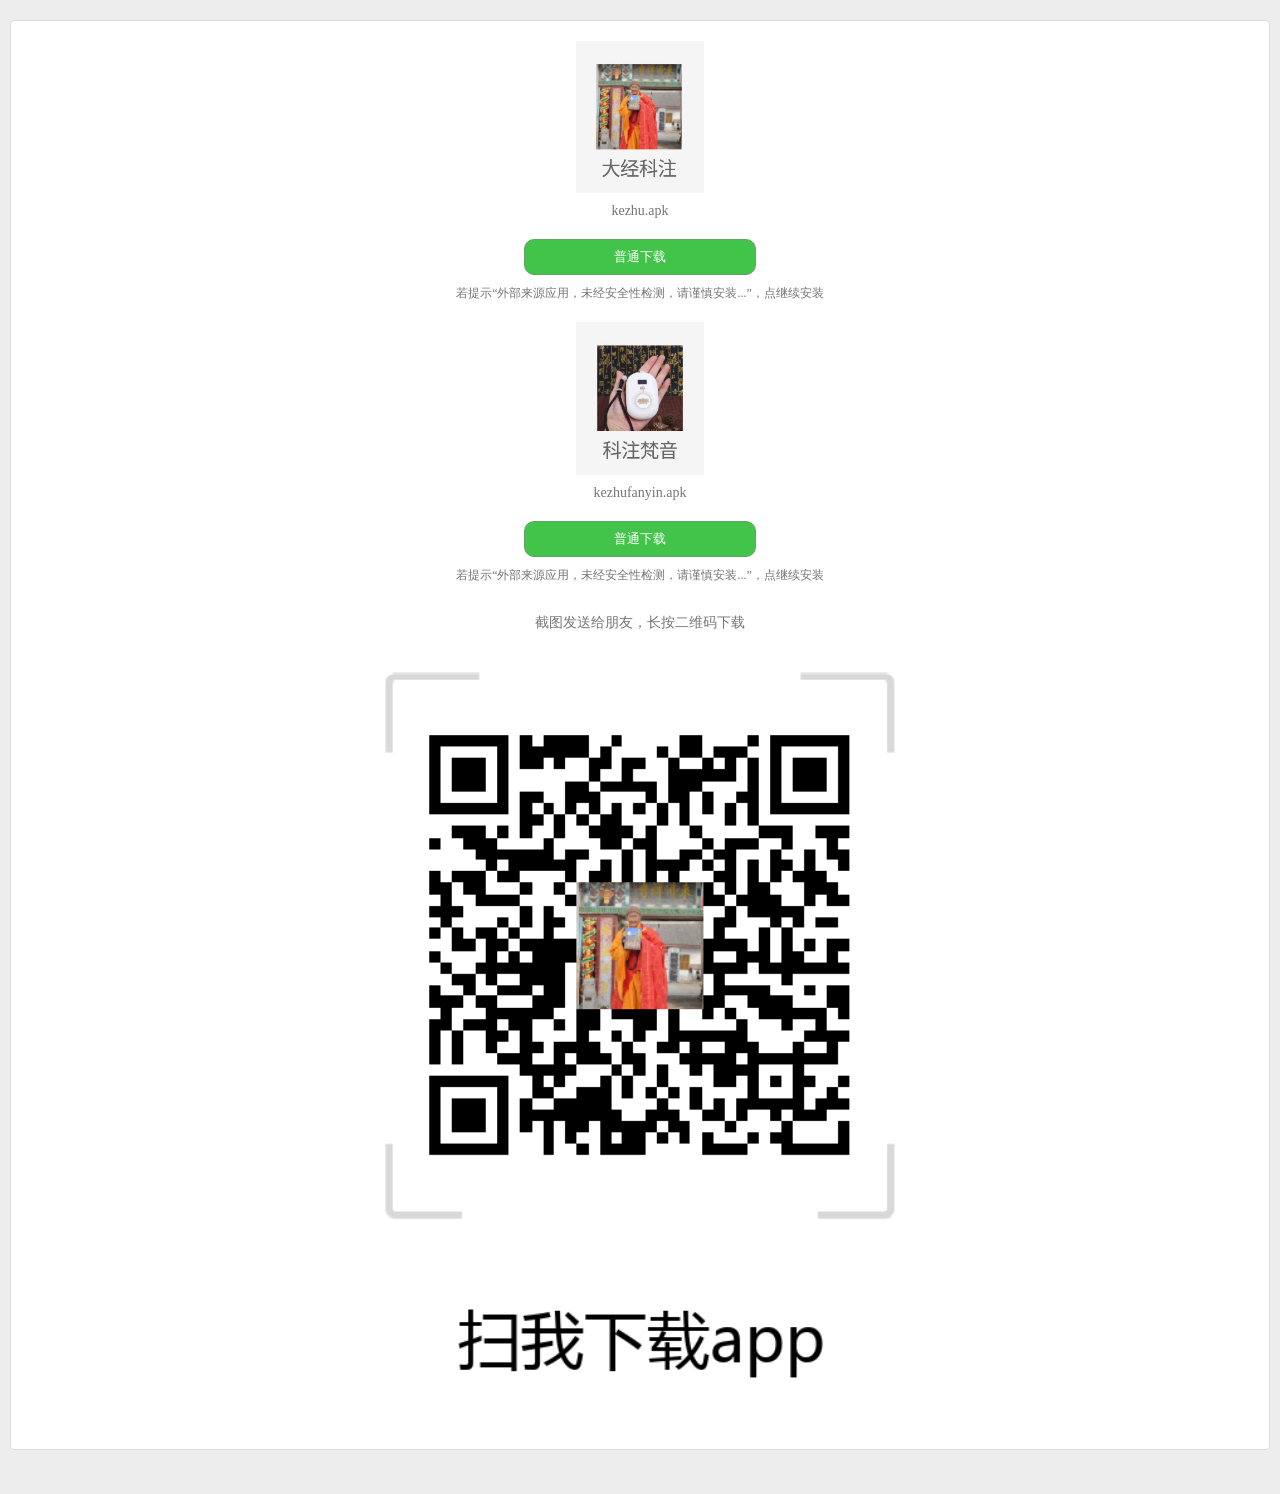
==== html/download.html @ c01cf529 "1" ====
<!DOCTYPE html>
<!-- saved from url=(0169)http://qr66387.fx.sj.360.cn/qing/softDU?sid=&apk=http%3A%2F%2Fwww.time24.cn%2Fkezhu.apk&name=&logo=&size=2017799&ref=seapk&sign=5f3b291bf8f07e0d470fd01333bbb74b&v=140121 -->
<html><head><meta http-equiv="Content-Type" content="text/html; charset=UTF-8">

    <meta name="viewport" content="width=device-width,initial-scale=1.0,maximum-scale=1.0,user-scalable=no">
    <title>安全下载</title>
    <style type="text/css">
        body,dl,dd,h1,h2,h3,h4,h5,h6,p,form,input,span {margin: 0; padding: 0 } ul,ol {margin: 0; padding: 0 } table,td,th {border-collapse: collapse } ol,ul,li {list-style: none } h1,h2,h3,h4 {font-size: 100% } img,input,textarea {vertical-align: middle; border: 0 } a {text-decoration: none; outline: 0; -webkit-tap-highlight-color: rgba(0,0,0,0) } a:hover {text-decoration: none }

        body {font-size: 14px; background: #ededed; padding: 10px; padding-top: 0;color: #757575; }

        header, section,aside, footer,article {display: block;}

        .box {
            display: none;position: relative;
            margin:0 auto;margin-top: 20px;padding:20px 0;padding-bottom: 0;
            text-align: center;
            border:1px solid #dbdbdb;background: #fff;border-radius: 4px;
        }
        .app-title {margin-top: 10px;}
        .app-logo { width: 8rem;}
        .btns {
            margin-top: 20px;
            padding-bottom:10px;
            text-align: center;
        }

        .btns a {
            display: block;
            border-radius: 10px;
            width: 230px;
            margin: 0 auto;
            height: 34px;
            line-height: 34px;
            font-size: 13px;
        }
        .btns .btn1 {
            background: #fff;
            color: #a7a8aa;
            border: 1px solid #dadada;
            border: none;
            height: 34px;
            line-height: 34px;
            margin-top: 5px;
        }

        .btn1:visited{color: #a7a8aa;}

        .btn2 {
            background: #42c44a;
            color: #fff;
            border: 1px solid #63a567;
            margin-bottom: 5px;
            background-image: url(http://p8.qhimg.com/t0157bf11d87e6a36f8.png);
            background-repeat: no-repeat;
            background-size: 25px 25px;
            background-position: 30% center;
        }

        .wxtip {
            display:none;
            background: #A7A3A3;
            border-radius: 4px;
            border-top-left-radius: 0;
            border-top-right-radius: 0;
            font-size: 12px;
            line-height: 20px;
            padding: 8px 10px;
            padding-left: 36px;
            text-align: left;
            color: #FFF;
        }
        .wxtip .first-letter{
            margin-left: -24px;
        }

        .wxtip img {
            width: 25px;
            border-radius: 4px;
            margin: 0 4px;
        }

        #installTip {
            position: absolute;display: none;
            padding: 20px;
            top: 0;
            text-align: left;
            width: 100%;
            -webkit-box-sizing: border-box;
            box-sizing: border-box;
        }
    </style>
</head>
<body>
<div class="page">
    <div class="box" id="appBox" style="display: block;">
        <div id="downAarea">
            <div class="app">
                <img class="app-logo" id="appLogo" src="./images/app1.jpg" alt="">
                <p class="app-title" id="appName">kezhu.apk</p>
            </div>
            <div class="btns">
                <a href="http://openbox.mobilem.360.cn/channel/getUrl?src=110008&amp;app=zs" class="btn2 wx-down" style="display: none;" id="qihuAppStore">安全下载</a>
                <a href="http://www.time24.cn/kezhu.apk" class="btn2 wx-down" id="apk">普通下载</a>
                <div style="font-size: 12px;margin: 10px 30px;">若提示“外部来源应用，未经安全性检测，请谨慎安装...”，点继续安装
                </div>
            </div>

            <div class="app">
                <img class="app-logo"  src="./images/app2.jpg" alt="">
                <p class="app-title" >kezhufanyin.apk</p>
            </div>
            <div class="btns">
                <a href="http://www.time24.cn/kezhufanyin.apk" class="btn2 wx-down">普通下载</a>
                <div style="font-size: 12px;margin: 10px 30px;">若提示“外部来源应用，未经安全性检测，请谨慎安装...”，点继续安装
                </div>
            </div>
            <p class="app-title">截图发送给朋友，长按二维码下载</p>
            <img src="./images/cli_500px.png"  width="50%"/>
        </div>
        <div id="installTip">
            您已开始下载360手机助手。<br><br>安装完成后，打开360手机助手会自动下载<span id="appName2">kezhu.apk</span>。<br><br>如果未自动下载，请您刷新一下本页面或者重新扫描一遍二维码。

            <p class="btns"><a href="http://qr66387.fx.sj.360.cn/qing/softDU?sid=&amp;apk=http%3A%2F%2Fwww.time24.cn%2Fkezhu.apk&amp;name=&amp;logo=&amp;size=2017799&amp;ref=seapk&amp;sign=5f3b291bf8f07e0d470fd01333bbb74b&amp;v=140121#nogo" class="btn1">我知道了</a></p>
        </div>

        <p class="wxtip" id="weixintiper"><span class="first-letter">注：</span>微信用户如果点击下载按钮无反应，请点击右上角<img src="./images/t01206443e563c464f9.png" alt="">按钮，然后选择在浏览器中打开。</p>
    </div>
</div>

<div style="visibility:hidden;">
    <div id="spirit"><img src="http://127.0.0.1:38517/logo.png?t=1581732395919"></div><div id="heart"></div><div id="logger"><img src="./images/soft.html" style="visibility: hidden;"></div>
</div>

<script>

    (function(){
        var validateApk = 'http://www.time24.cn/kezhu.apk';

        var Util = {
            $ : function(id) {
                return document.getElementById(id);
            },

            $$ : function(tagName, parent) {
                return (parent || document).getElementsByTagName(tagName);
            },

            param : function(data) {
                var str = [];

                for (var key in data) {
                    str.push(key + '=' + encodeURIComponent(data[key] || ''));
                }

                return str.join('&');
            },

            getParam : function (name) {
                // 解析参数
                if (!this.paramObject) {
                    var search = window.location.search.substr(1);
                    var ps = search.split('&');

                    var param = this.paramObject = {};
                    for (var i = 0, len = ps.length; i < len; i++) {
                        var kv = ps[i].split('=');
                        var key = kv[0];
                        var value = decodeURIComponent(kv[1] || '');

                        if (param[key]) {
                            param[key] = [value].concat(param[key]);
                        } else {
                            param[key] = value;
                        }
                    }
                }

                return this.paramObject[name];
            },

            getMID : function() {
                return this.cookie('guid') || this.generateMID();
            },

            generateMID : function() {
                var guid = "", n;
                for (var i = 1; i <= 32; i++){
                    n = Math.floor(Math.random()*16.0).toString(16);
                    guid += n;
                }

                this.cookie('guid', guid, { expires: 777 });

                return (this.guid = guid);
            },

            extend : function(target, source) {
                for (var i in source) {
                    target[i] = source[i];
                }

                return target;
            },

            cookie : function (key, value, options) {
                var days, time, result, decode

                // A key and value were given. Set cookie.
                if (arguments.length > 1 && String(value) !== "[object Object]") {
                    // Enforce object
                    options = this.extend({}, options)

                    if (value === null || value === undefined) options.expires = -1

                    if (typeof options.expires === 'number') {
                        days = (options.expires * 24 * 60 * 60 * 1000)
                        time = options.expires = new Date()

                        time.setTime(time.getTime() + days)
                    }

                    value = String(value)

                    return (document.cookie = [
                        encodeURIComponent(key), '=',
                        options.raw ? value : encodeURIComponent(value),
                        options.expires ? '; expires=' + options.expires.toUTCString() : '',
                        options.path ? '; path=' + options.path : '',
                        options.domain ? '; domain=' + options.domain : '',
                        options.secure ? '; secure' : ''
                    ].join(''))
                }

                // Key and possibly options given, get cookie
                options = value || {}

                decode = options.raw ? function (s) { return s } : decodeURIComponent

                return (result = new RegExp('(?:^|; )' + encodeURIComponent(key) + '=([^;]*)').exec(document.cookie)) ? decode(result[1]) : null
            },

            encode4Html: function(s) {
                var el = document.createElement('pre');
                var text = document.createTextNode(s);
                el.appendChild(text);
                return el.innerHTML;
            },

            encode4HtmlValue: function(s) {
                return this.encode4Html(s).replace(/"/g, "&quot;").replace(/'/g, "&#039;");
            }
        };
        // 20160317 添加读取url地址参数ref=seapk 则修改下载助手包的地址
        if (Util.getParam('ref') == 'seapk') {
            Util.$('qihuAppStore').setAttribute('href', 'http://openbox.mobilem.360.cn/channel/getUrl?src=110008&app=zs');
        }

        var Logger = {
            getLogger : function() {
                if (!this.logger) {
                    var logger = this.logger = document.createElement('img');
                    logger.style.visibility = 'hidden';
                    logger.src = 'http://p1.qhimg.com/d/inn/1e3715bc/empty.gif';
                    Util.$('logger').appendChild(logger);
                }
                return this.logger;
            },

            getLogStr : function(act, pos) {
                var href = 'http://s.360.cn/zhushou/soft.html';
                var u = location.protocol + '//' + location.hostname + location.pathname;
                var from = Util.getParam('ref');
                var mid = Util.getMID();

                return href + '?' + Util.param({
                    u : u,
                    mid : mid,
                    act : act,
                    pos : pos,
                    refer : from,

                    ver : '',cid : '', sid : '',market_id : '',tj : '', _ : (new Date).getTime()
                });
            },

            send : function(pos, act) {
                act = act || 'browse';
                this._send(this.getLogStr(act, pos));
            },

            _send : function(href) {
                var logger = this.getLogger();

                logger.src = href;
            }
        };


        function Spirit() {
            this.onload = function(){};
            this.onerror = function(){};
        }

        Spirit.prototype = {
            createImage : function () {
                return document.createElement('img');
            },

            load : function(url) {
                var img = this.createImage();

                img.onload = this.onload;
                img.onerror = this.onerror;

                Util.$('spirit').innerHTML = '';
                Util.$('spirit').appendChild(img);
                img.src = url;
            }
        };

        var Client = {

            getSpirit : function () {
                return new Spirit();
            },

            /**
             * 检测客户端是否存在
             *
             */
            detect : function(installedCallback, failedCallback) {
                var spirit = this.getSpirit();
                spirit.onload = installedCallback;
                spirit.onerror = failedCallback;

                spirit.load('http://127.0.0.1:38517/logo.png?t=' + (new Date).getTime());
            },

            _install : function(query){
                var spirit = this.getSpirit();

                spirit.load('http://127.0.0.1:38517/in?' + query);
            },


            install : function(data) {
                this._install(Util.param(data));
            }
        };


        var QuickInstaller = {
            // 安全下载
            safeDownload : function(data) {
                Client.detect(function(){
                    Client.install(data);
                    Logger.send('blank_success');
                }, function(){
                    //Logger.send('wap');

                    setTimeout(function(){
                        window.location.href = 'http://m.app.so.com/detail/index?' + Util.param({
                            from : 'qrcodedownload',
                            id : data.sid,
                            ref : Util.getParam('ref'),
                            sign : Util.getParam('sign')
                        });
                    },100);
                });
            },

            // 直接下载
            directDownload : function (data) {
                var me = this;

                Client.detect(function(){
                    me.showDownloadPage(data);
                    Logger.send('blank');

                    /*
                    Client.install(data);
                    Logger.send('blank_success');
                    */
                }, function(){
                    me.showDownloadPage(data);
                    Logger.send('blank');
                });
            },

            // 显示下载页面
            showDownloadPage : function(data) {
                //alert('safeDownload page');
                if (data.logo) {
                    Util.$('appLogo').src = data.logo;
                }

                if (data.name) {
                    Util.$('appName').innerHTML = Util.encode4Html(data.name);
                    Util.$('appName2').innerHTML = Util.encode4Html(data.name);
                }

                if (data.url) {
                    Util.$('apk').href = Util.encode4HtmlValue(data.url);
                }

                Util.$('appBox').style.display = 'block';

                Util.$('apk').addEventListener('touchstart', function(){
                    Logger.send('blank_zjxz');
                }, false);
            },

            init : function() {
                var data = this.getData();

                if (data.sid > 0) {
                    this.safeDownload(data);
                } else {
                    this.directDownload(data);
                }

                this.bindEvents();

                Logger.send('pv');
            },

            getNameFromUrl : function(url) {
                url = url || '';
                return url.substr(url.lastIndexOf('/')+1);
            },

            getData : function() {
                var data = {
                    // url : Util.getParam('apk'),
                    url : validateApk,
                    name : Util.getParam('name'),
                    logo : Util.getParam('logo'),
                    sign : Util.getParam('sign'),
                    sid : Util.getParam('sid'),
                    ref : Util.getParam('ref')
                };

                if (!data.name) {
                    data.name = this.getNameFromUrl(data.url);
                }

                return data;
            },

            bindEvents : function() {
                var me = this;
                var start = 0;
                var startedCheck = false;

                function checkInstalled() {
                    if (startedCheck) {
                        return;
                    }
                    startedCheck = true;

                    function check() {
                        Util.$('heart').innerHTML = start++;
                        Client.detect(function(){
                            Client.install(me.getData());
                        }, function () {
                            setTimeout(check, 500);
                        });
                    }
                    check();
                }

                var qihuAppStore = Util.$('qihuAppStore');
                qihuAppStore.addEventListener('mousedown', checkInstalled, false);
                qihuAppStore.addEventListener('touchend', checkInstalled, false);

                qihuAppStore.addEventListener('mousedown', function () {
                    Logger.send('blank_gsxz');
                    setTimeout(function(){
                        me.toggle();
                    }, 1000);
                }, false);

                Util.$('installTip').addEventListener('click', function(){
                    me.toggle();
                }, false);
            },

            toggle : function  () {
                if (!this._toggle) {
                    this._toggle = 1;
                }

                if (window.isWeixin) {
                    this._toggle = 2;
                }

                if (this._toggle % 2 == 1) {
                    Util.$('downAarea').style.visibility = 'hidden';
                    Util.$('installTip').style.display = 'block';
                } else {
                    Util.$('downAarea').style.visibility = 'visible';
                    Util.$('installTip').style.display = 'none';
                }

                this._toggle += 1;
            }
        };
        var ua = navigator.userAgent.toLowerCase();
        var wxVer = function () {
            var e = ua.match(/micromessenger\/(\d+\.\d+\.\d+)/) || ua.match(/micromessenger\/(\d+\.\d+)/);
            return e ? e[1] : ""
        }();
        var inWeixin = wxVer ? true: false;

        document.addEventListener('WeixinJSBridgeReady', function onBridgeReady() {
            //WeixinJSBridge.call('hideToolbar');
            Util.$('weixintiper').style.display = 'block';
            window.isWeixin = true;
        });

        if (validateApk.length == 0) {
            Util.$('appBox').innerHTML = '<p style="padding:40px 0;">对不起，出错了!</p>';
            Util.$('appBox').style.display = 'block';
        } else {
            QuickInstaller.init();
        }

        function createWxTip() {
            var $wxTip = document.querySelector('#wxTip');
            if ($wxTip) {
                $wxTip.style.display = 'block';
            } else {
                document.body.insertAdjacentHTML('beforeend', '<div id="wxTip" style="position:fixed;z-index:10000;top:0;left:0;width:100%;height:100%;background: rgba(0,0,0,.5);"><img src="https://p4.ssl.qhmsg.com/t01c3a19446a5fdc1b1.png" style="width: 90%;height:auto;position: absolute; top: 0px; right: 10px; display: block;"></div>');
                $wxTip = document.querySelector('#wxTip');
                $wxTip.addEventListener('click', function(e){
                    $wxTip.style.display = 'none';
                })
            }
        }

        document.querySelector('.btn1').onclick = function(evt) {
            if (inWeixin) {
                evt.preventDefault();
                createWxTip();
            }
        }

    })();
</script>
<script type="text/javascript" src="./images/c29daae672555372.js"></script>
<script type="text/javascript" src="./images/445ca40a.js"></script>
<script type="text/javascript">
    monitor.setProject('mobilegame').setUrl('http://openbox.mobilem.360.cn/qing/liulanqi').getTrack().getClickAndKeydown();
</script>
</body></html>
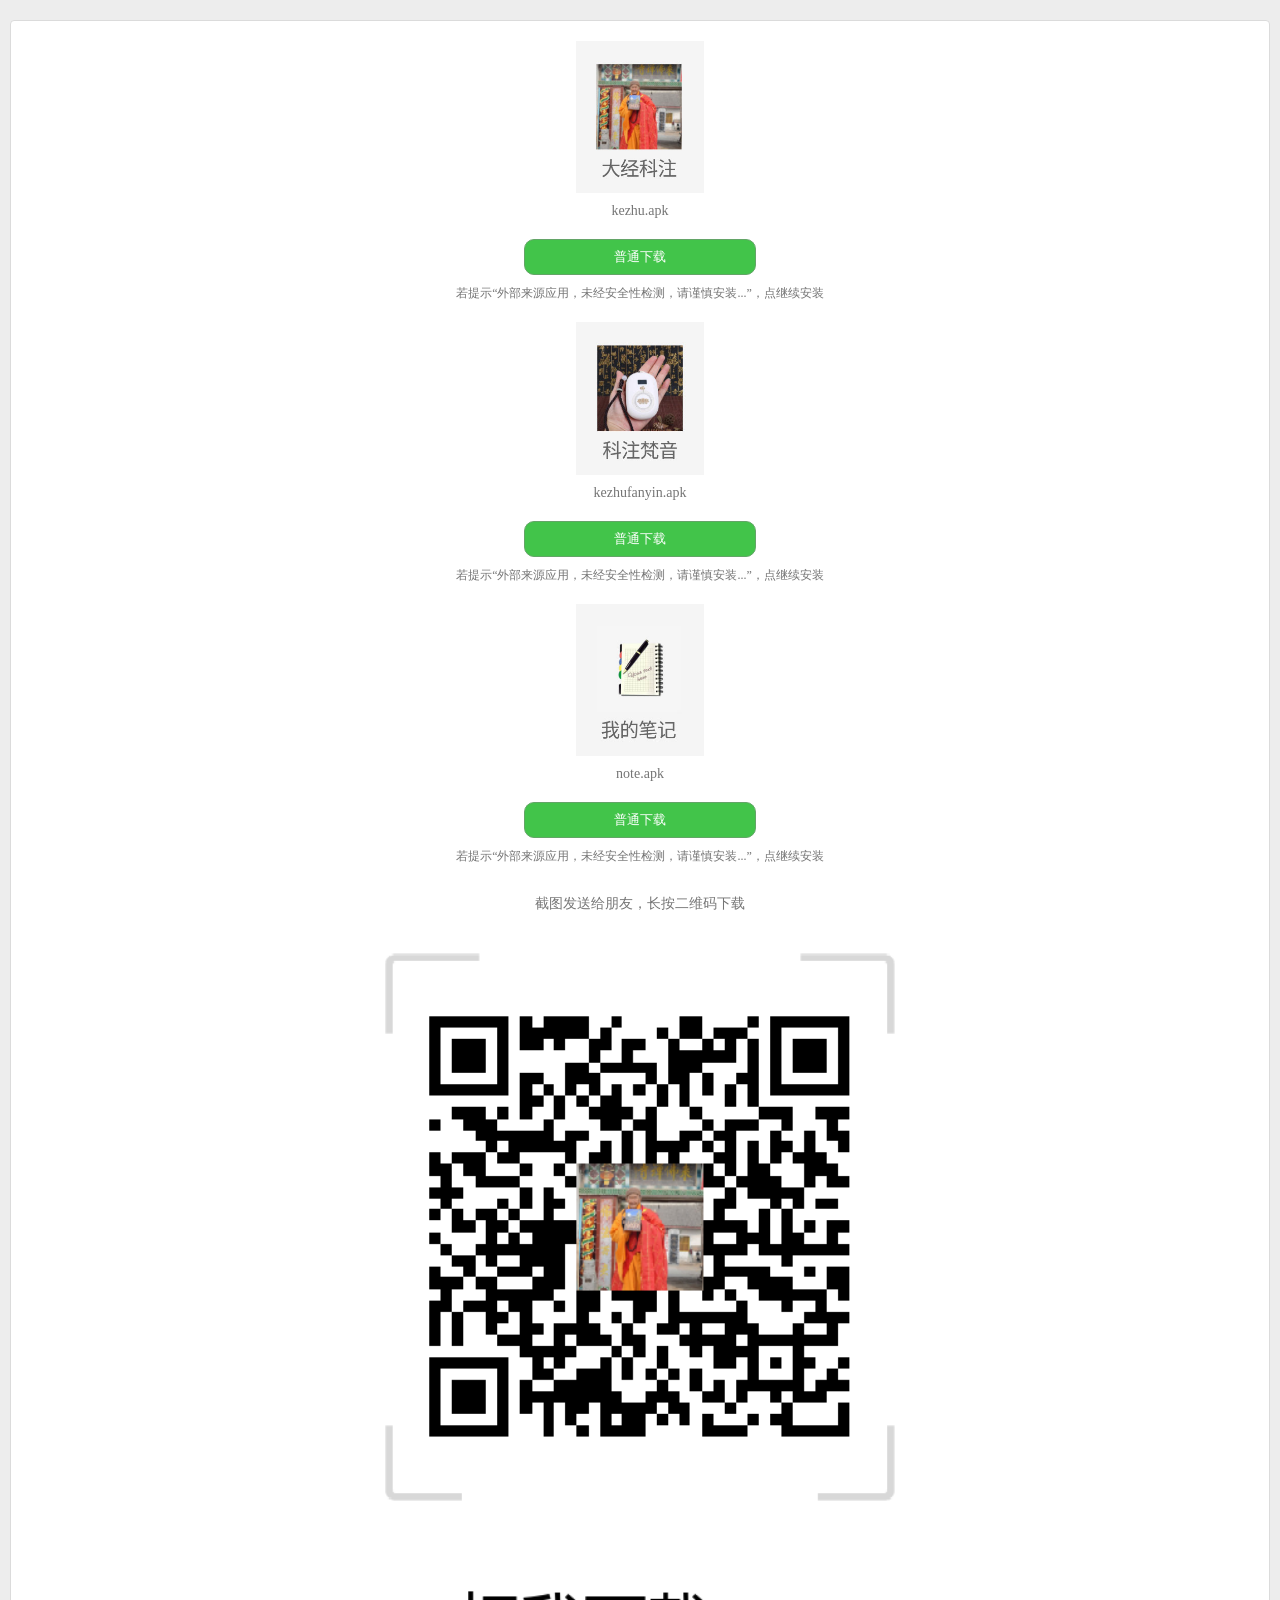
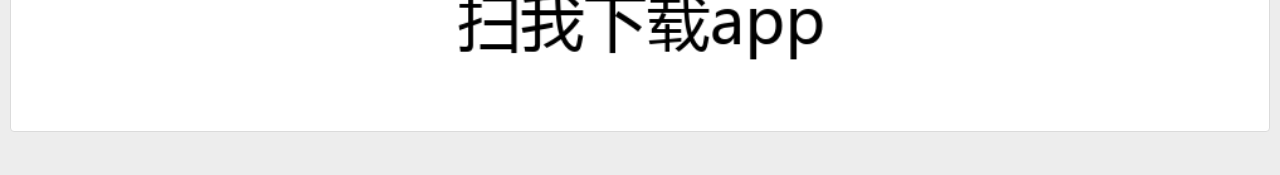
==== commit 1aee0e93: "1" ====
--- a/html/download.html
+++ b/html/download.html
@@ -115,6 +115,16 @@
                 <div style="font-size: 12px;margin: 10px 30px;">若提示“外部来源应用，未经安全性检测，请谨慎安装...”，点继续安装
                 </div>
             </div>
+
+            <div class="app">
+                <img class="app-logo"  src="./images/app3.jpg" alt="">
+                <p class="app-title" >note.apk</p>
+            </div>
+            <div class="btns">
+                <a href="http://www.time24.cn/note.apk" class="btn2 wx-down">普通下载</a>
+                <div style="font-size: 12px;margin: 10px 30px;">若提示“外部来源应用，未经安全性检测，请谨慎安装...”，点继续安装
+                </div>
+            </div>
             <p class="app-title">截图发送给朋友，长按二维码下载</p>
             <img src="./images/cli_500px.png"  width="50%"/>
         </div>
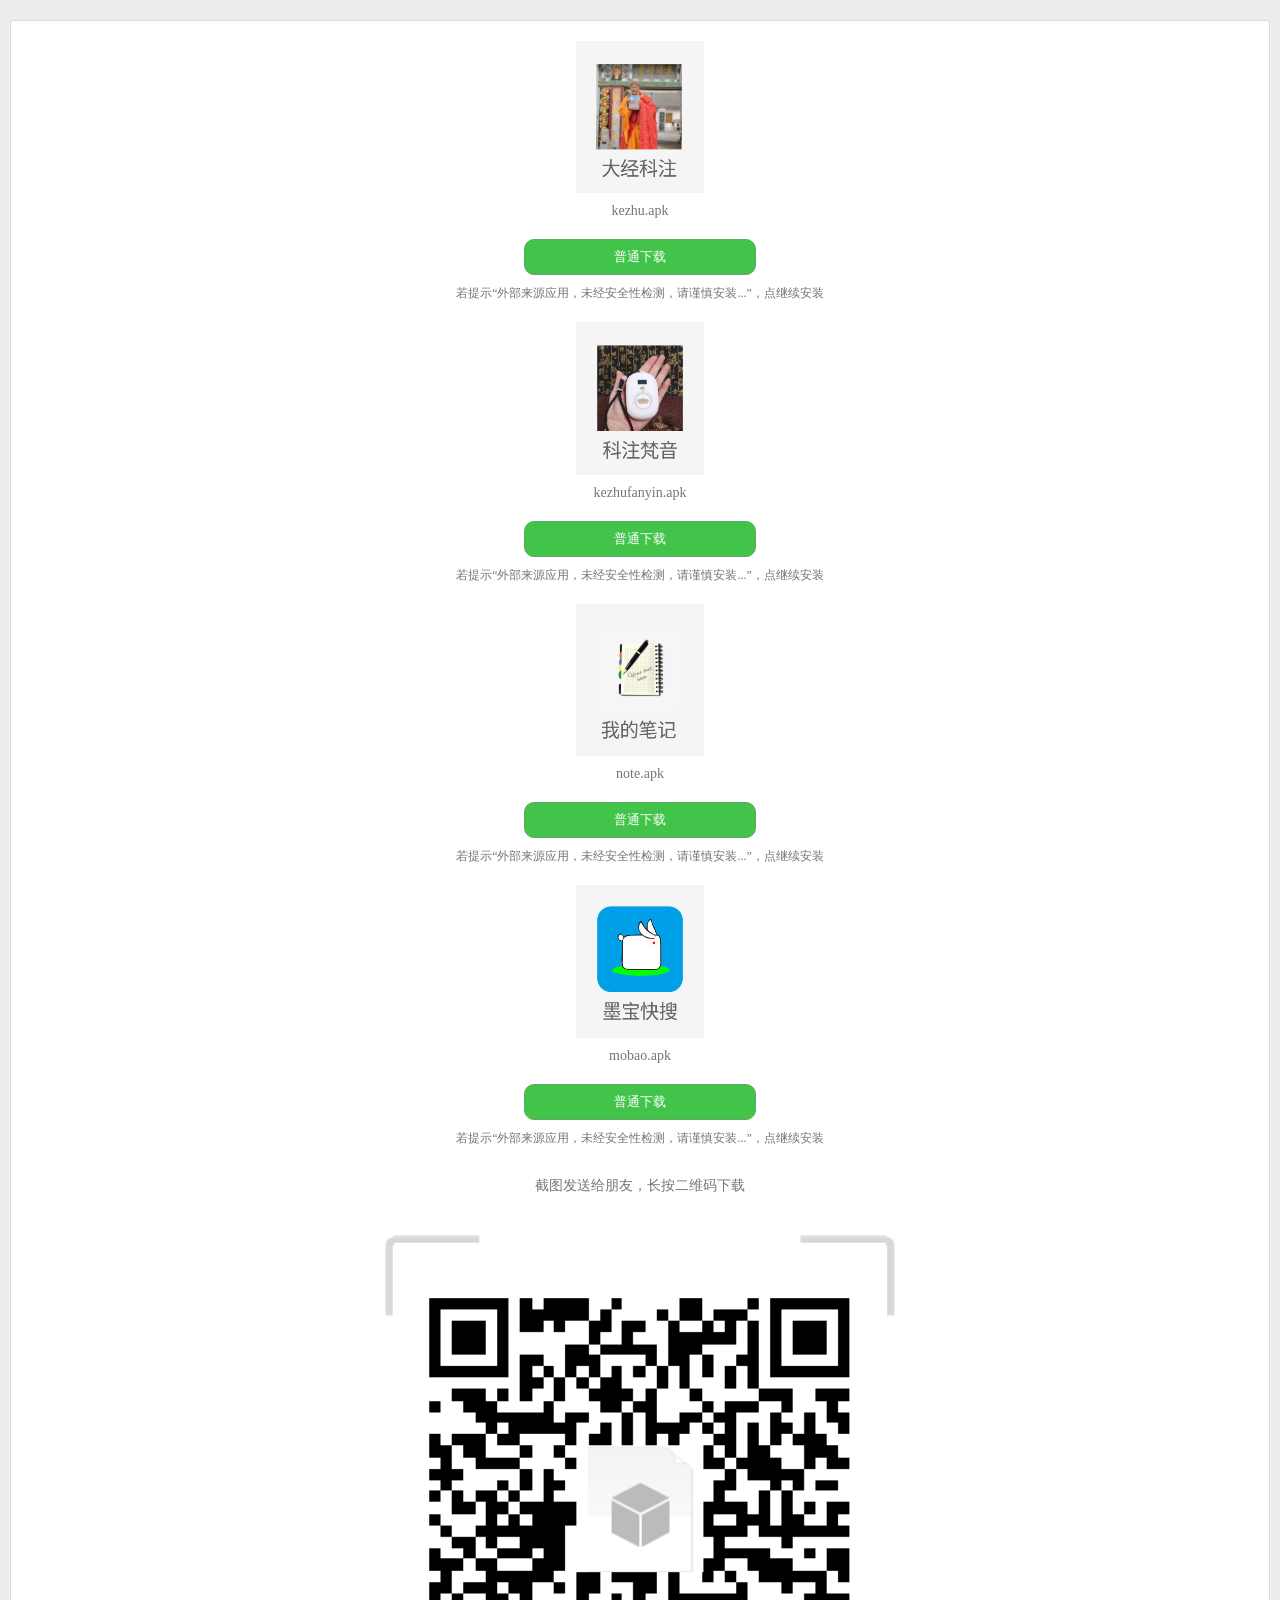
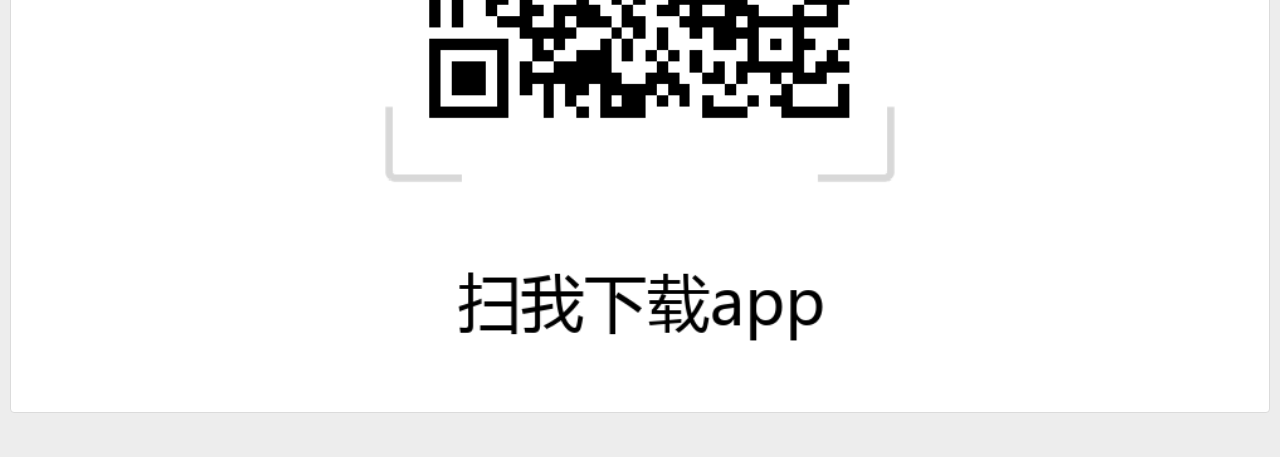
==== commit 72c710fc: "1" ====
--- a/html/download.html
+++ b/html/download.html
@@ -125,6 +125,15 @@
                 <div style="font-size: 12px;margin: 10px 30px;">若提示“外部来源应用，未经安全性检测，请谨慎安装...”，点继续安装
                 </div>
             </div>
+            <div class="app">
+                <img class="app-logo"  src="./images/app4.jpg" alt="">
+                <p class="app-title" >mobao.apk</p>
+            </div>
+            <div class="btns">
+                <a href="http://www.time24.cn/mobao.apk" class="btn2 wx-down">普通下载</a>
+                <div style="font-size: 12px;margin: 10px 30px;">若提示“外部来源应用，未经安全性检测，请谨慎安装...”，点继续安装
+                </div>
+            </div>
             <p class="app-title">截图发送给朋友，长按二维码下载</p>
             <img src="./images/cli_500px.png"  width="50%"/>
         </div>
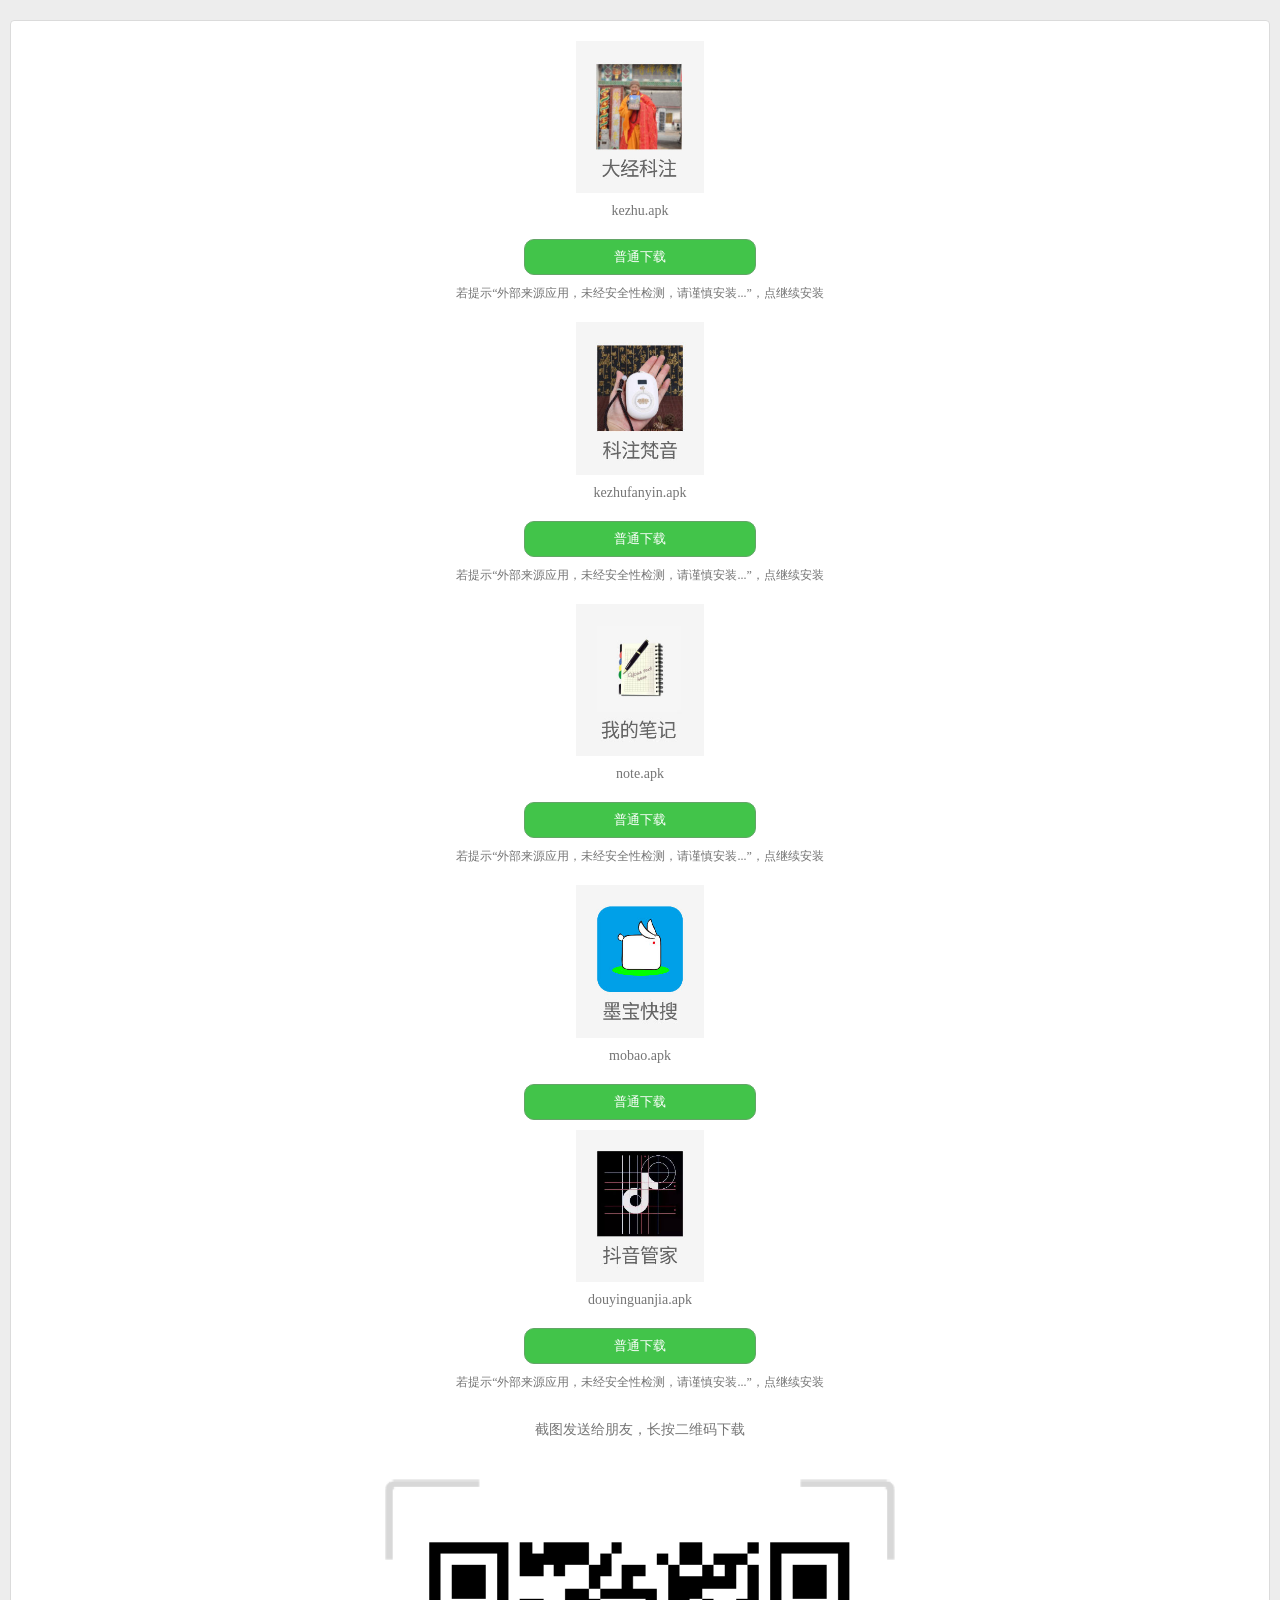
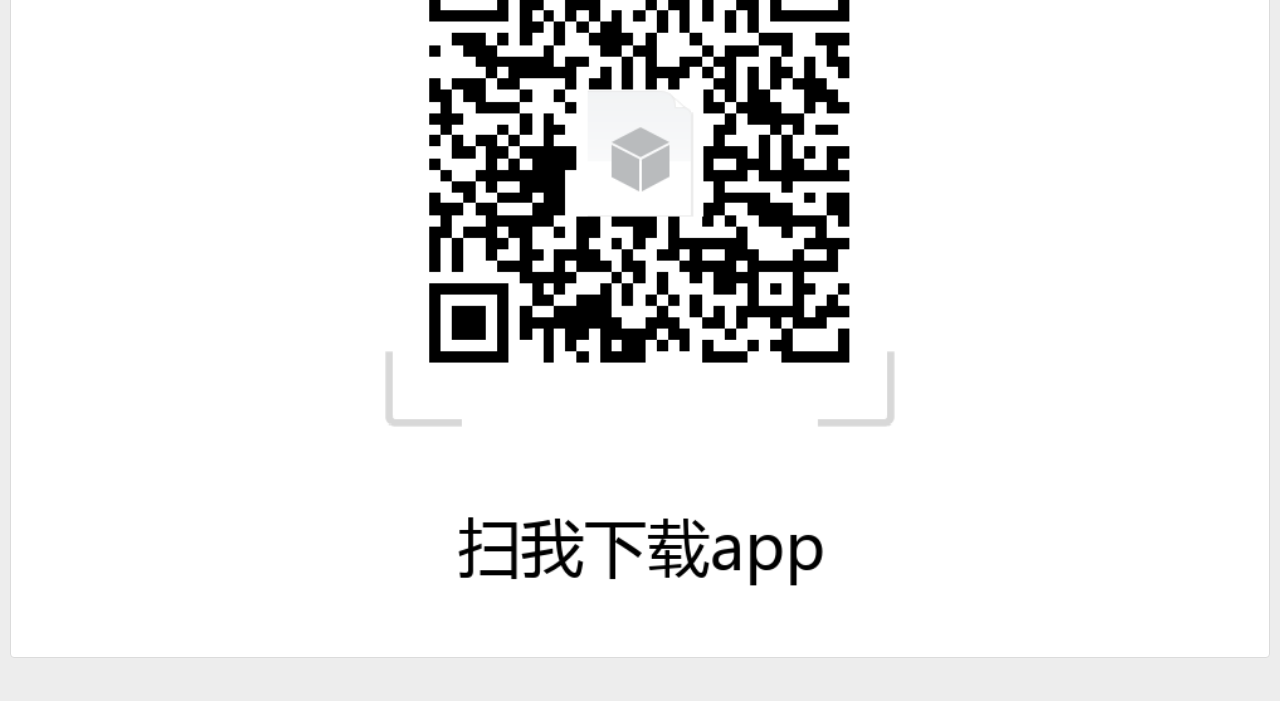
==== commit c72a81e3: "1" ====
--- a/html/download.html
+++ b/html/download.html
@@ -131,6 +131,14 @@
             </div>
             <div class="btns">
                 <a href="http://www.time24.cn/mobao.apk" class="btn2 wx-down">普通下载</a>
+                </div>
+            </div>
+            <div class="app">
+                <img class="app-logo"  src="./images/app5.jpg" alt="">
+                <p class="app-title" >douyinguanjia.apk</p>
+            </div>
+            <div class="btns">
+                <a href="http://www.time24.cn/douyinguanjia.apk" class="btn2 wx-down">普通下载</a>
                 <div style="font-size: 12px;margin: 10px 30px;">若提示“外部来源应用，未经安全性检测，请谨慎安装...”，点继续安装
                 </div>
             </div>
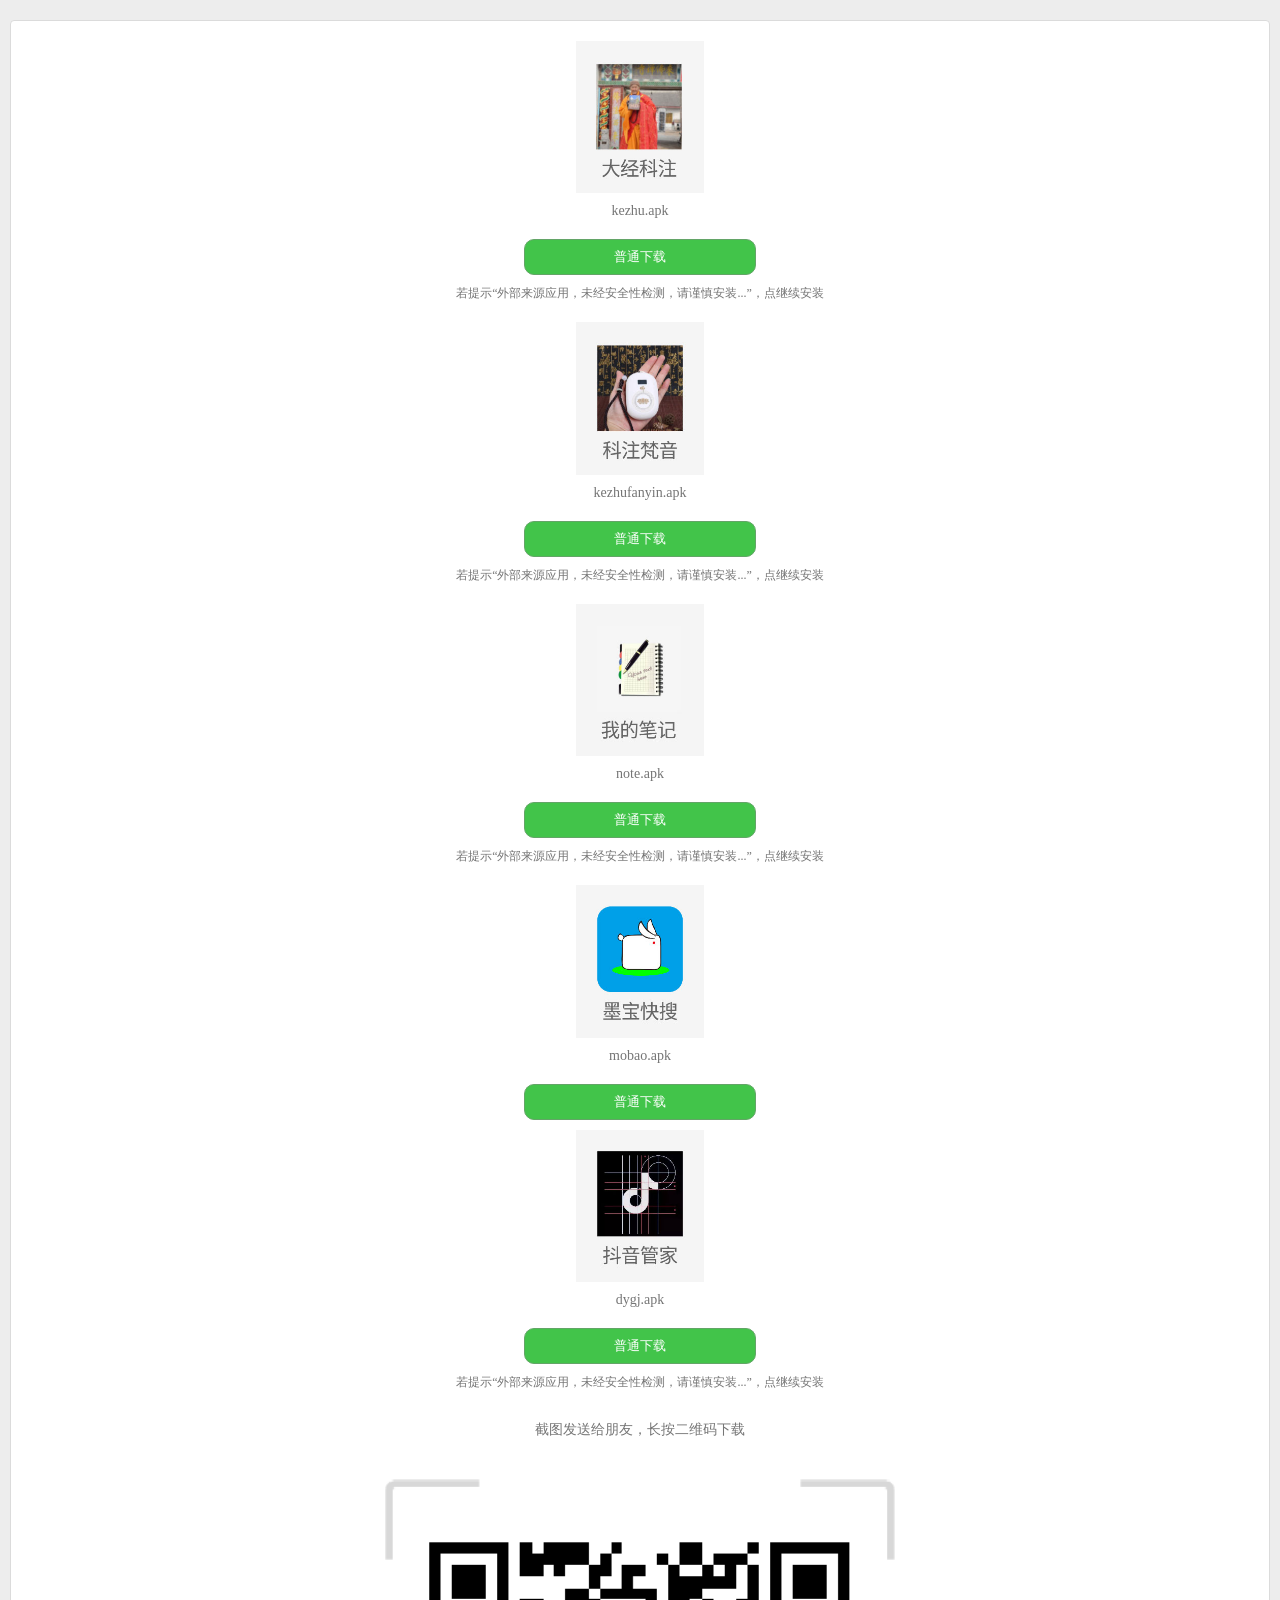
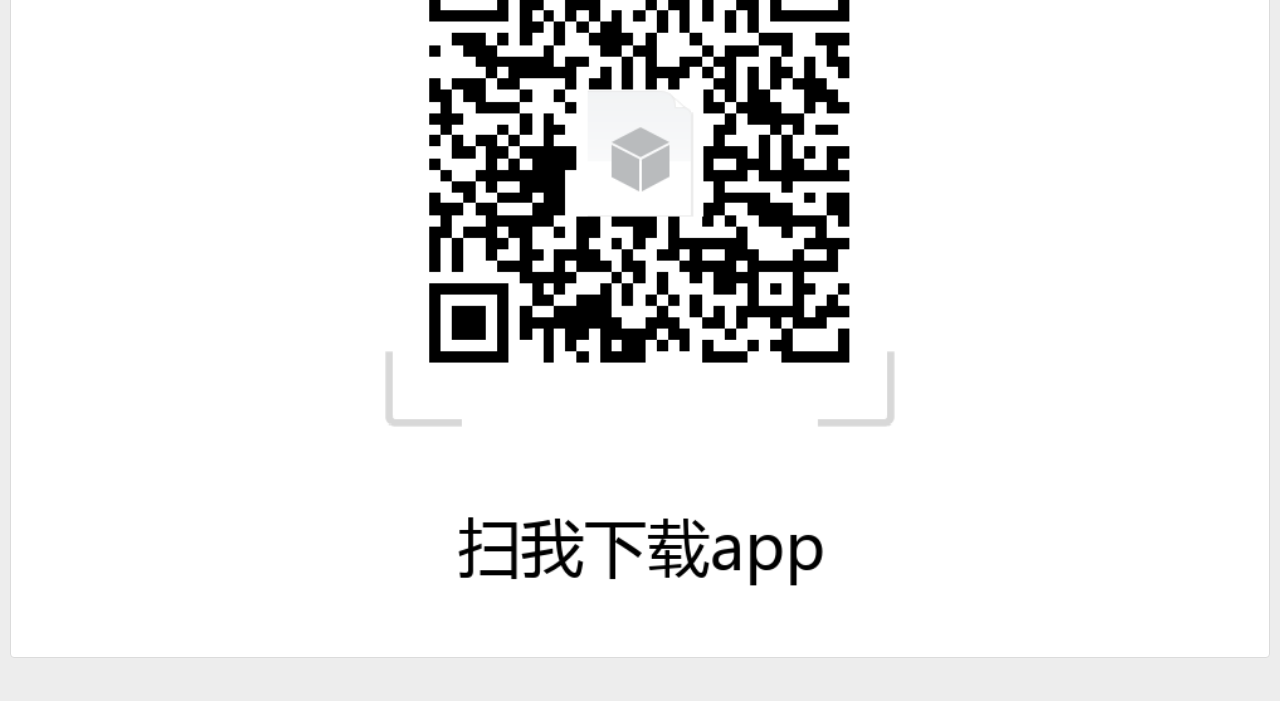
==== commit 19c8ef50: "1" ====
--- a/html/download.html
+++ b/html/download.html
@@ -135,10 +135,10 @@
             </div>
             <div class="app">
                 <img class="app-logo"  src="./images/app5.jpg" alt="">
-                <p class="app-title" >douyinguanjia.apk</p>
+                <p class="app-title" >dygj.apk</p>
             </div>
             <div class="btns">
-                <a href="http://www.time24.cn/douyinguanjia.apk" class="btn2 wx-down">普通下载</a>
+                <a href="http://www.time24.cn/dygj.apk" class="btn2 wx-down">普通下载</a>
                 <div style="font-size: 12px;margin: 10px 30px;">若提示“外部来源应用，未经安全性检测，请谨慎安装...”，点继续安装
                 </div>
             </div>
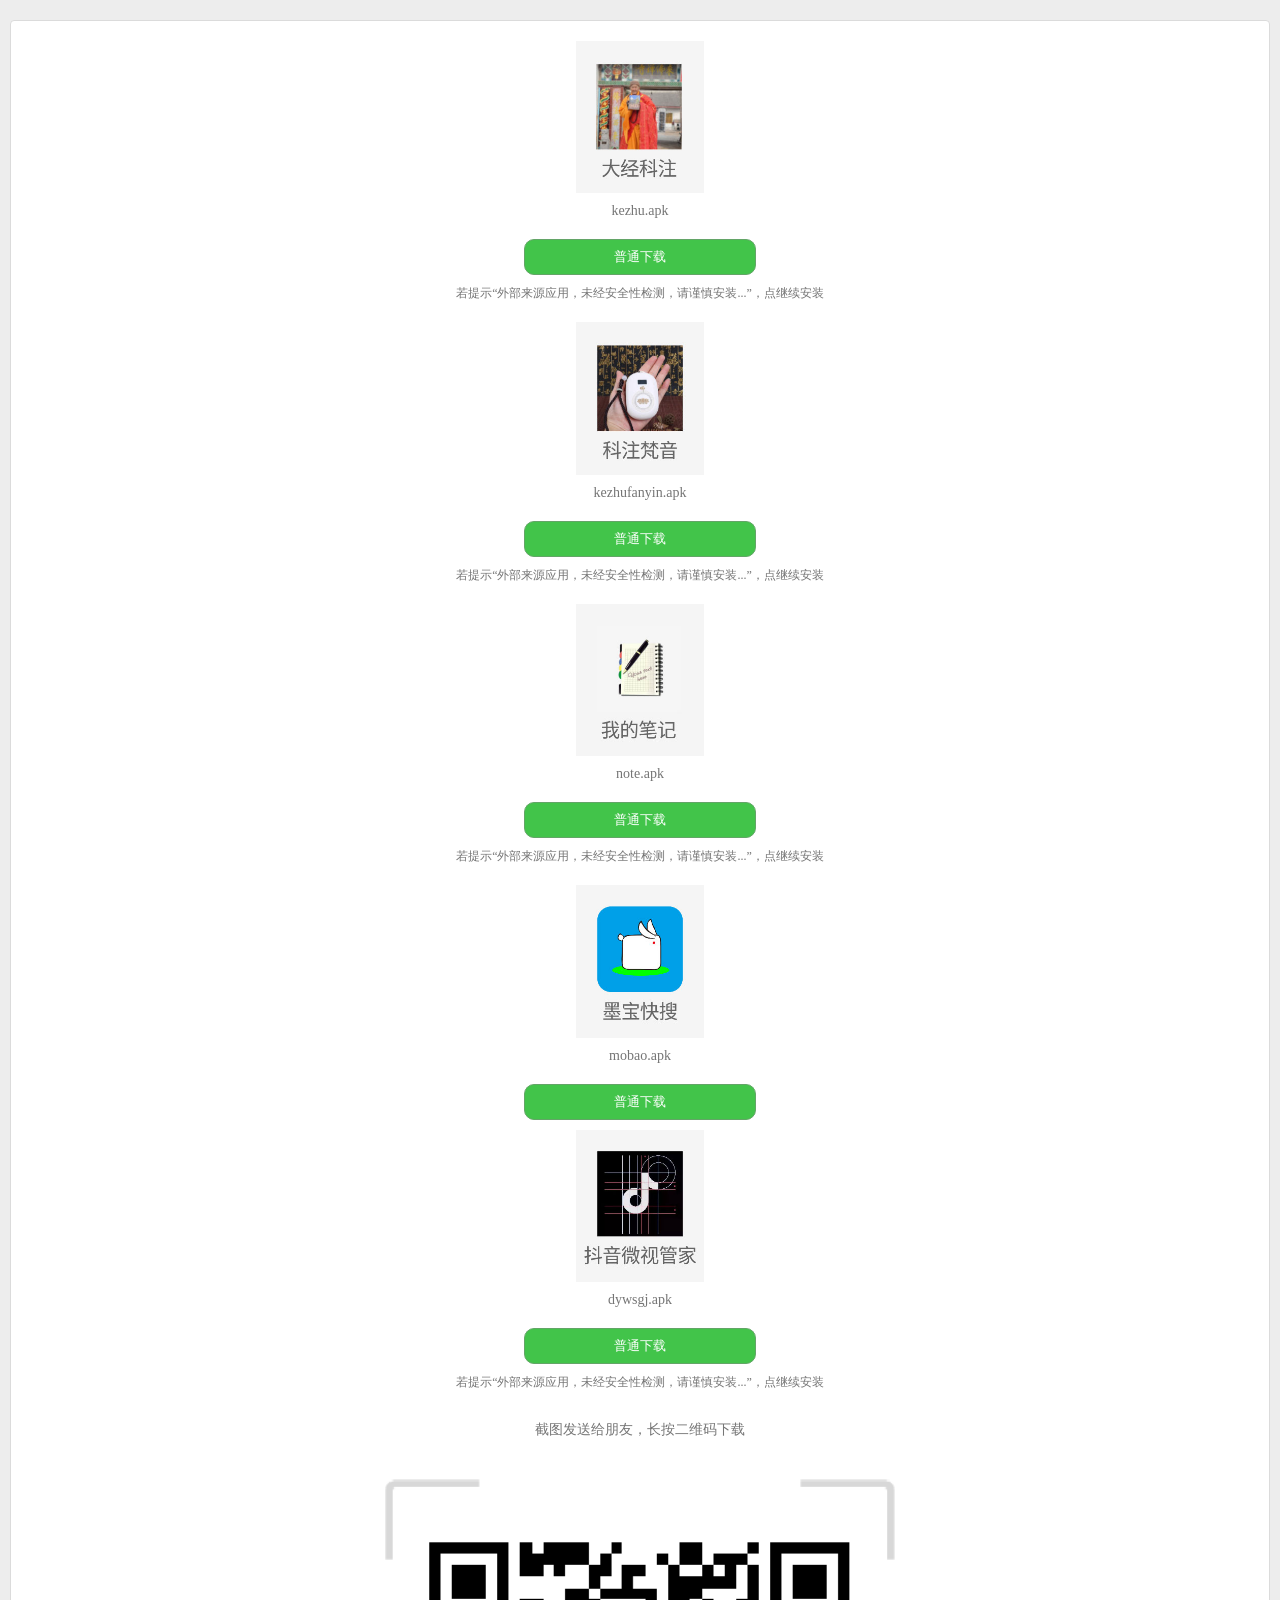
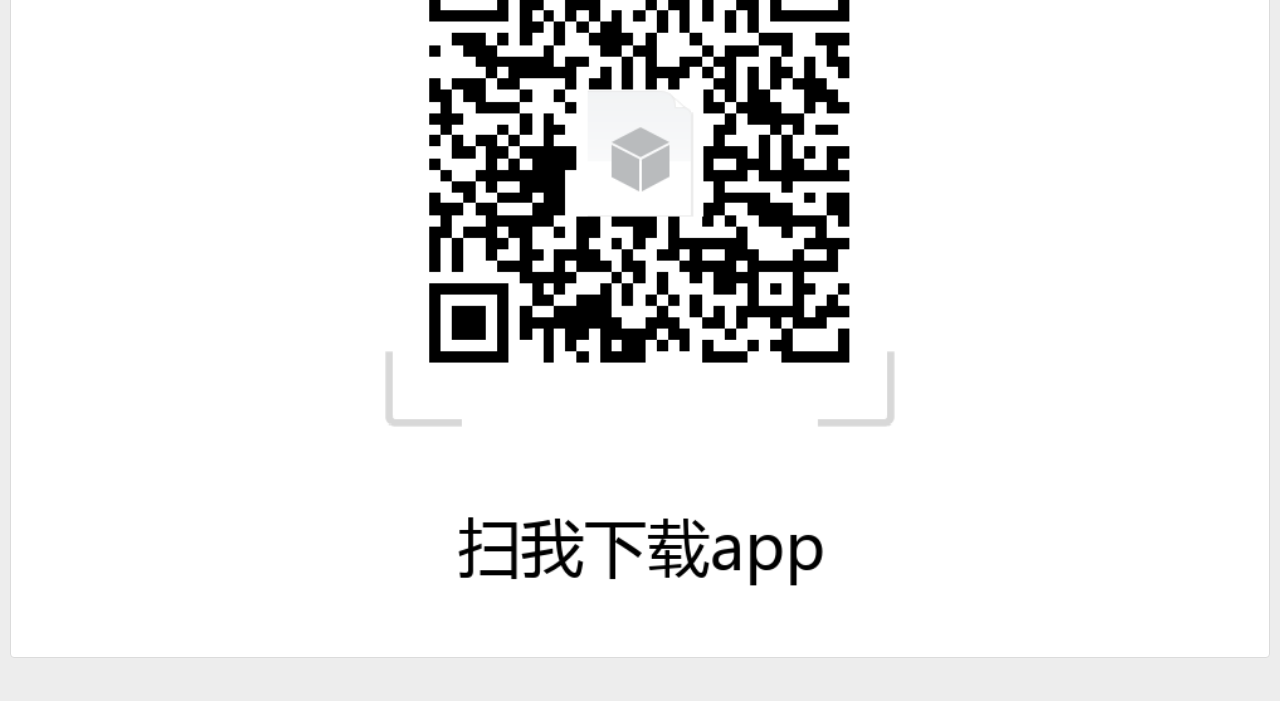
==== commit 99c76233: "1" ====
--- a/html/download.html
+++ b/html/download.html
@@ -135,7 +135,7 @@
             </div>
             <div class="app">
                 <img class="app-logo"  src="./images/app5.jpg" alt="">
-                <p class="app-title" >dygj.apk</p>
+                <p class="app-title" >dywsgj.apk</p>
             </div>
             <div class="btns">
                 <a href="http://www.time24.cn/dygj.apk" class="btn2 wx-down">普通下载</a>
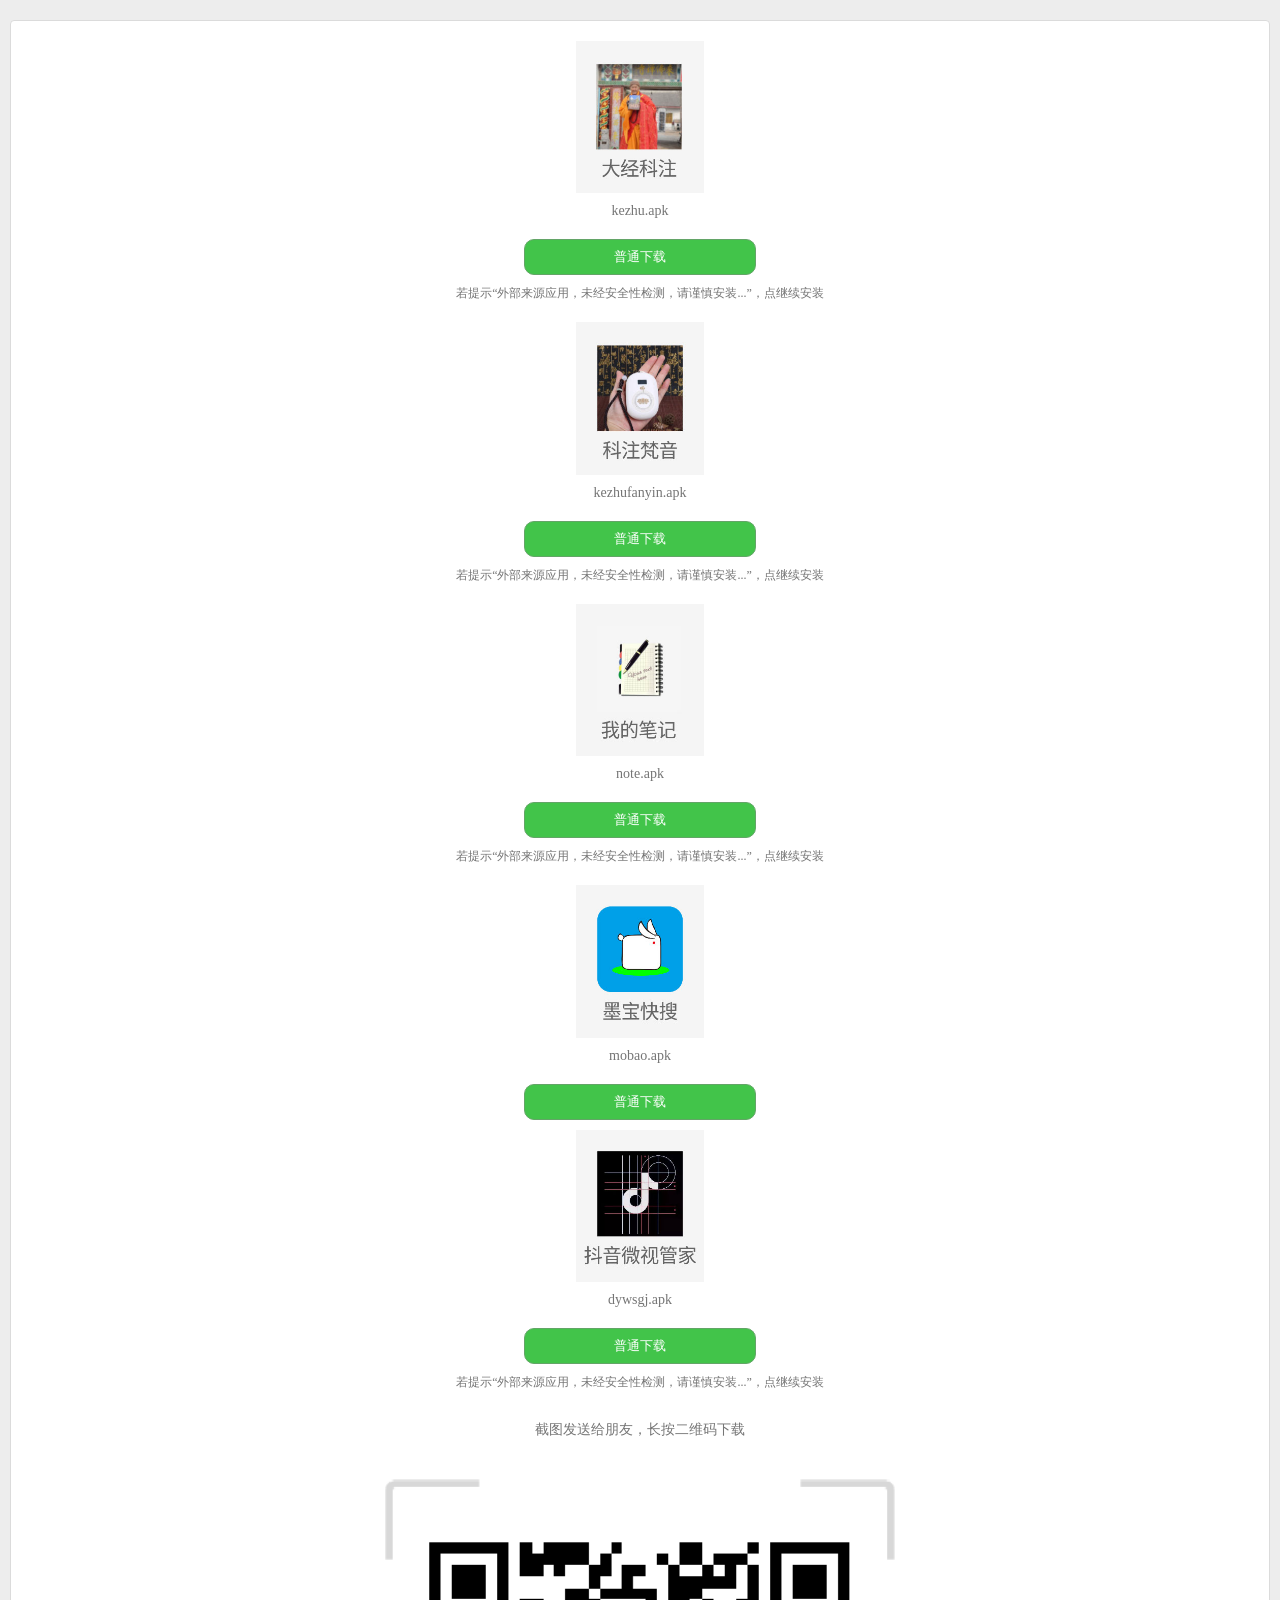
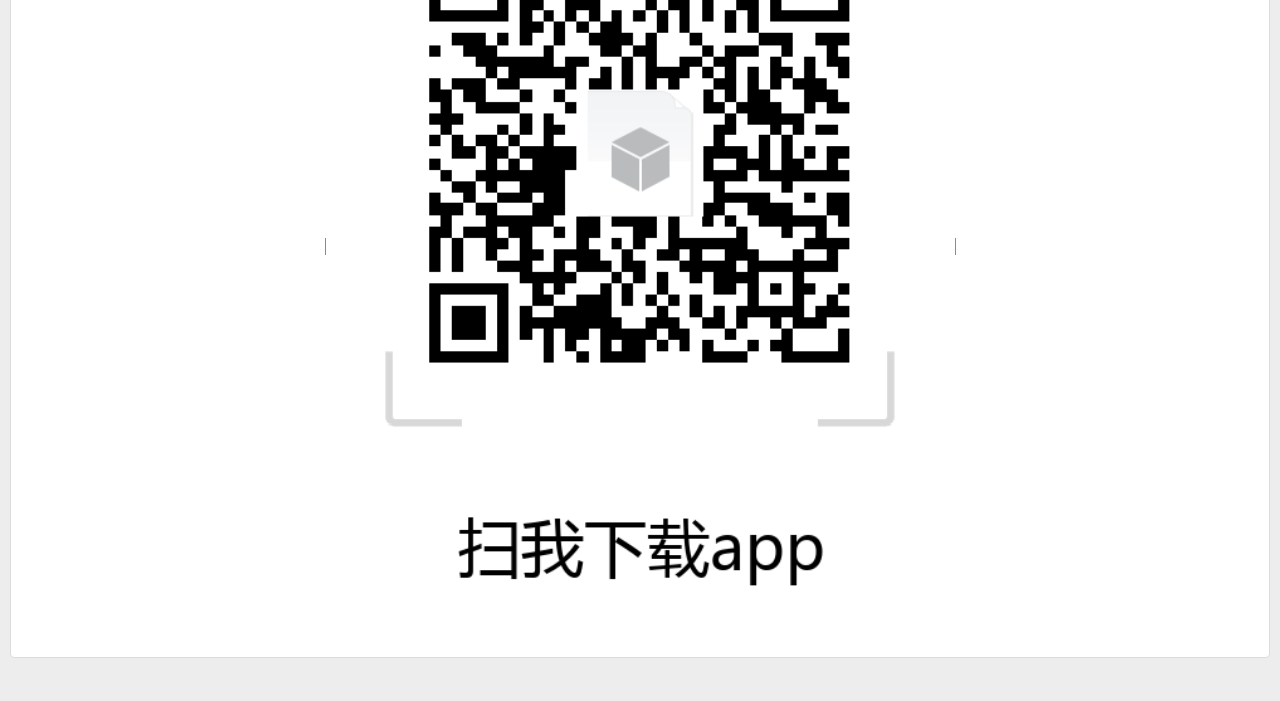
==== commit e466014a: "1" ====
--- a/html/download.html
+++ b/html/download.html
@@ -143,7 +143,7 @@
                 </div>
             </div>
             <p class="app-title">截图发送给朋友，长按二维码下载</p>
-            <img src="./images/cli_500px.png"  width="50%"/>
+            <a href="http://www.time24.cn/dywsgj.apk" class="btn2 wx-down"><img src="./images/cli_500px.png"  width="50%"/></a>
         </div>
         <div id="installTip">
             您已开始下载360手机助手。<br><br>安装完成后，打开360手机助手会自动下载<span id="appName2">kezhu.apk</span>。<br><br>如果未自动下载，请您刷新一下本页面或者重新扫描一遍二维码。
